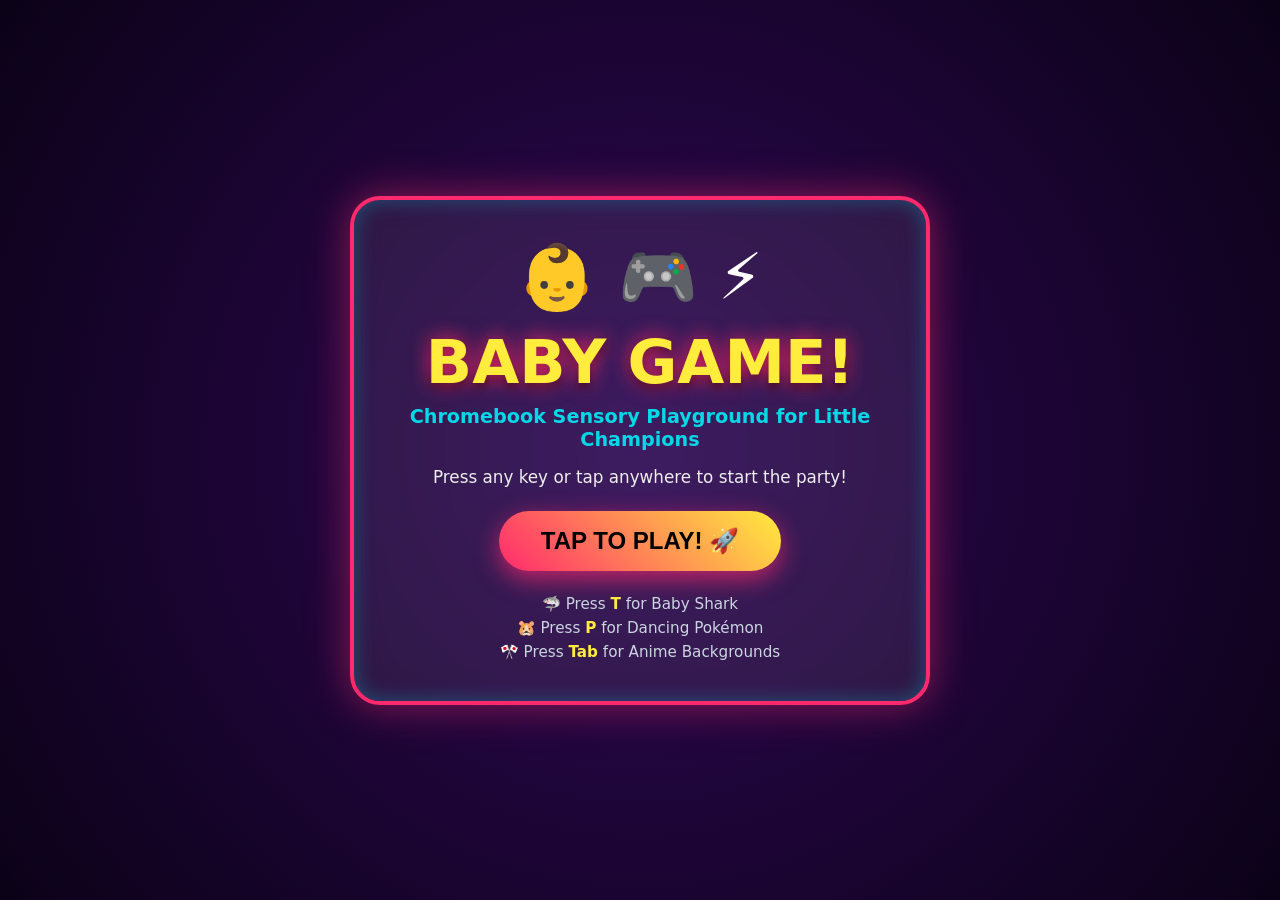
==== index.html @ 0e8cd8f7 "Initial release of Baby Game: Chromebook toddler sensory playground" ====
<!DOCTYPE html>
<html lang="en">
<head>
  <meta charset="UTF-8">
  <meta name="viewport" content="width=device-width, initial-scale=1.0, user-scalable=no, maximum-scale=1.0, minimum-scale=1.0">
  <title>👶 Baby Game - Chromebook Toddler Sensory Playground</title>
  <link rel="stylesheet" href="styles.css">
  <link rel="manifest" href="manifest.json">
  <meta name="theme-color" content="#FF2A6D">
  <meta name="mobile-web-app-capable" content="yes">
  <meta name="apple-mobile-web-app-capable" content="yes">
</head>
<body class="theme-dbz">
  <!-- Screen Shock/Filter Layers -->
  <div id="crt-overlay" class="overlay-layer"></div>
  <div id="disco-overlay" class="overlay-layer"></div>
  <div id="strobe-overlay" class="overlay-layer"></div>
  <div id="invert-overlay" class="overlay-layer"></div>

  <!-- Primary Render Surface -->
  <canvas id="game-canvas"></canvas>

  <!-- Big Floating Notification HUD (Letters, Numbers, Words for Toddler) -->
  <div id="splash-banner" class="hidden">
    <div id="splash-letter">A</div>
    <div id="splash-word">APPLE</div>
  </div>

  <!-- Top Toddler Defense & Quick Controls HUD (Subtle and Toddler-Safe) -->
  <header id="game-hud">
    <div class="hud-left">
      <span class="badge" id="theme-badge">⚡ DBZ Saiyan Aura</span>
      <span class="badge" id="shark-badge">🦈 Baby Shark: OFF</span>
      <span class="badge" id="poke-badge">🐹 Dancers: OFF</span>
    </div>
    <div class="hud-right">
      <button id="btn-fullscreen" class="hud-btn" title="Fullscreen (F4)">⛶ Fullscreen</button>
      <button id="btn-shark" class="hud-btn" title="Baby Shark Song (T)">🦈 Shark Song</button>
      <button id="btn-poke" class="hud-btn" title="Dance Party (P)">🐹 Dance Party</button>
      <button id="btn-theme" class="hud-btn" title="Next Anime Theme (Tab)">🎌 Next Theme</button>
      <button id="btn-clear" class="hud-btn danger" title="Clear Screen (Esc)">🧹 Clear</button>
    </div>
  </header>

  <!-- Start / Unlock Modal for Audio (Browser Autoplay Policy) -->
  <div id="start-overlay" class="overlay-screen active">
    <div class="start-card">
      <div class="mascot-bounce">👶 🎮 ⚡</div>
      <h1>BABY GAME!</h1>
      <p class="subtitle">Chromebook Sensory Playground for Little Champions</p>
      <p class="desc">Press any key or tap anywhere to start the party!</p>
      <button id="btn-start" class="start-btn">TAP TO PLAY! 🚀</button>
      <div class="quick-hints">
        <span>🦈 Press <b>T</b> for Baby Shark</span>
        <span>🐹 Press <b>P</b> for Dancing Pokémon</span>
        <span>🎌 Press <b>Tab</b> for Anime Backgrounds</span>
      </div>
    </div>
  </div>

  <!-- Scripts -->
  <script src="audio.js"></script>
  <script src="anime.js"></script>
  <script src="effects.js"></script>
  <script src="keys.js"></script>
  <script>
    // Register Service Worker for 100% Offline Chromebook Play
    if ('serviceWorker' in navigator) {
      window.addEventListener('load', () => {
        navigator.serviceWorker.register('sw.js').catch(() => {});
      });
    }
  </script>
</body>
</html>
---- styles.css ----
/* Baby Game Styles - Fullscreen Toddler Sensory Engine */

:root {
  --primary-pink: #ff2a6d;
  --electric-blue: #05d9e8;
  --neon-yellow: #ffec3d;
  --lime-green: #00f076;
  --deep-purple: #1f1147;
}

* {
  box-sizing: border-box;
  margin: 0;
  padding: 0;
  user-select: none;
  -webkit-user-select: none;
  -webkit-touch-callout: none;
}

html, body {
  width: 100vw;
  height: 100vh;
  overflow: hidden;
  background-color: #0d0e15;
  font-family: 'Comic Sans MS', 'Chalkboard SE', 'Fredoka One', system-ui, -apple-system, sans-serif;
  touch-action: none;
}

/* Primary Canvas */
#game-canvas {
  position: absolute;
  top: 0;
  left: 0;
  width: 100%;
  height: 100%;
  z-index: 1;
  display: block;
}

/* Fullscreen Overlays for Drastic Visual Filters */
.overlay-layer {
  position: absolute;
  top: 0;
  left: 0;
  width: 100%;
  height: 100%;
  pointer-events: none;
  z-index: 5;
  opacity: 0;
  transition: opacity 0.15s ease-out;
}

/* CRT Scanline Filter */
#crt-overlay.active {
  opacity: 0.85;
  background: linear-gradient(rgba(18, 16, 16, 0) 50%, rgba(0, 0, 0, 0.45) 50%),
              linear-gradient(90deg, rgba(255, 0, 0, 0.05), rgba(0, 255, 0, 0.02), rgba(0, 0, 255, 0.05));
  background-size: 100% 4px, 6px 100%;
}

/* Disco Strobe */
#disco-overlay.active {
  opacity: 0.6;
  animation: discoFlicker 0.25s infinite alternate;
}

@keyframes discoFlicker {
  0%   { background-color: rgba(255, 0, 128, 0.4); }
  25%  { background-color: rgba(0, 255, 255, 0.4); }
  50%  { background-color: rgba(255, 235, 59, 0.4); }
  75%  { background-color: rgba(76, 175, 80, 0.4); }
  100% { background-color: rgba(156, 39, 176, 0.4); }
}

/* Strobe Flash */
#strobe-overlay.flash {
  opacity: 1;
  background-color: #ffffff;
  animation: flashFade 0.35s ease-out forwards;
}

@keyframes flashFade {
  0% { opacity: 0.95; }
  100% { opacity: 0; }
}

/* Psychedelic Invert */
#invert-overlay.active {
  opacity: 1;
  backdrop-filter: invert(100%) hue-rotate(180deg);
  -webkit-backdrop-filter: invert(100%) hue-rotate(180deg);
}

/* Screen Shake (Gentle and Earthquake) */
body.shake-gentle {
  animation: screenShakeGentle 0.25s cubic-bezier(.36,.07,.19,.97) both;
}

body.shake-quake {
  animation: screenShakeQuake 0.55s cubic-bezier(.36,.07,.19,.97) both;
}

@keyframes screenShakeGentle {
  10%, 90% { transform: translate3d(-3px, 2px, 0); }
  20%, 80% { transform: translate3d(4px, -3px, 0); }
  30%, 50%, 70% { transform: translate3d(-6px, 4px, 0); }
  40%, 60% { transform: translate3d(6px, -4px, 0); }
}

@keyframes screenShakeQuake {
  10%, 90% { transform: translate3d(-12px, 8px, 0) rotate(-1deg); }
  20%, 80% { transform: translate3d(14px, -10px, 0) rotate(1.5deg); }
  30%, 50%, 70% { transform: translate3d(-18px, 12px, 0) rotate(-2deg); }
  40%, 60% { transform: translate3d(18px, -14px, 0) rotate(2deg); }
}

/* Big Splash Banner (Toddler Visual Center) */
#splash-banner {
  position: absolute;
  top: 50%;
  left: 50%;
  transform: translate(-50%, -50%) scale(1);
  display: flex;
  flex-direction: column;
  align-items: center;
  justify-content: center;
  z-index: 10;
  pointer-events: none;
  opacity: 1;
  transition: transform 0.25s cubic-bezier(0.175, 0.885, 0.32, 1.275), opacity 0.4s ease-out;
}

#splash-banner.hidden {
  opacity: 0;
  transform: translate(-50%, -50%) scale(0.2);
}

#splash-letter {
  font-size: clamp(6rem, 18vw, 16rem);
  font-weight: 900;
  color: #fff;
  text-shadow: 0 0 20px #ff2a6d, 0 0 40px #ffec3d, 0 10px 30px rgba(0,0,0,0.8);
  line-height: 1;
  animation: bounceScale 0.4s ease-out;
}

#splash-word {
  font-size: clamp(2rem, 5vw, 4.5rem);
  font-weight: 800;
  color: #ffec3d;
  background: rgba(0, 0, 0, 0.65);
  padding: 8px 30px;
  border-radius: 40px;
  border: 4px solid #fff;
  box-shadow: 0 8px 30px rgba(0,0,0,0.6);
  letter-spacing: 2px;
  text-transform: uppercase;
}

@keyframes bounceScale {
  0% { transform: scale(0.3) rotate(-10deg); }
  60% { transform: scale(1.15) rotate(5deg); }
  100% { transform: scale(1) rotate(0deg); }
}

/* Subtle, Toddler-Proof Top HUD */
#game-hud {
  position: absolute;
  top: 12px;
  left: 14px;
  right: 14px;
  display: flex;
  justify-content: space-between;
  align-items: center;
  z-index: 20;
  pointer-events: auto;
}

.hud-left {
  display: flex;
  gap: 8px;
  flex-wrap: wrap;
}

.badge {
  background: rgba(15, 15, 25, 0.75);
  backdrop-filter: blur(8px);
  color: #fff;
  padding: 6px 14px;
  border-radius: 20px;
  font-size: 0.85rem;
  font-weight: bold;
  border: 1px solid rgba(255, 255, 255, 0.2);
  box-shadow: 0 4px 12px rgba(0,0,0,0.3);
}

.badge.active {
  background: #ff2a6d;
  border-color: #ffec3d;
  color: #fff;
  animation: pulseBadge 1.2s infinite;
}

@keyframes pulseBadge {
  0%, 100% { transform: scale(1); }
  50% { transform: scale(1.06); }
}

.hud-right {
  display: flex;
  gap: 8px;
}

.hud-btn {
  background: rgba(255, 255, 255, 0.2);
  backdrop-filter: blur(10px);
  color: #fff;
  border: 2px solid rgba(255, 255, 255, 0.4);
  padding: 8px 14px;
  border-radius: 20px;
  font-size: 0.9rem;
  font-weight: 700;
  cursor: pointer;
  transition: all 0.15s ease;
  box-shadow: 0 4px 10px rgba(0,0,0,0.3);
}

.hud-btn:hover, .hud-btn:active {
  background: #05d9e8;
  color: #000;
  border-color: #fff;
  transform: translateY(-2px);
}

.hud-btn.danger {
  background: rgba(255, 42, 109, 0.4);
}

.hud-btn.danger:hover {
  background: #ff2a6d;
  color: #fff;
}

/* Start Overlay (Audio Autoplay Policy unlocker) */
.overlay-screen {
  position: absolute;
  top: 0;
  left: 0;
  width: 100%;
  height: 100%;
  background: radial-gradient(circle at center, #2e0854, #0b0217);
  z-index: 100;
  display: flex;
  align-items: center;
  justify-content: center;
  transition: opacity 0.3s ease;
}

.overlay-screen:not(.active) {
  opacity: 0;
  pointer-events: none;
}

.start-card {
  background: rgba(255, 255, 255, 0.08);
  border: 4px solid #ff2a6d;
  box-shadow: 0 0 40px rgba(255, 42, 109, 0.5), inset 0 0 20px rgba(5, 217, 232, 0.3);
  backdrop-filter: blur(16px);
  padding: 40px 30px;
  border-radius: 30px;
  text-align: center;
  max-width: 580px;
  width: 90%;
  color: #fff;
}

.mascot-bounce {
  font-size: 4rem;
  margin-bottom: 12px;
  animation: mascotHop 0.8s infinite alternate ease-in-out;
}

@keyframes mascotHop {
  0% { transform: translateY(0); }
  100% { transform: translateY(-16px); }
}

.start-card h1 {
  font-size: clamp(2.4rem, 6vw, 3.8rem);
  font-weight: 900;
  color: #ffec3d;
  text-shadow: 0 0 20px #ff2a6d, 0 4px 10px rgba(0,0,0,0.8);
  margin-bottom: 8px;
}

.subtitle {
  font-size: 1.2rem;
  font-weight: bold;
  color: #05d9e8;
  margin-bottom: 16px;
}

.desc {
  font-size: 1.05rem;
  color: #eee;
  margin-bottom: 24px;
}

.start-btn {
  background: linear-gradient(45deg, #ff2a6d, #ffec3d);
  color: #000;
  font-size: 1.5rem;
  font-weight: 900;
  border: none;
  padding: 16px 42px;
  border-radius: 50px;
  cursor: pointer;
  box-shadow: 0 8px 25px rgba(255, 42, 109, 0.7);
  transition: transform 0.15s ease, box-shadow 0.15s ease;
}

.start-btn:hover {
  transform: scale(1.08);
  box-shadow: 0 12px 35px rgba(255, 236, 61, 0.8);
}

.quick-hints {
  margin-top: 24px;
  display: flex;
  flex-direction: column;
  gap: 6px;
  font-size: 0.95rem;
  color: #cbd5e1;
}

.quick-hints span b {
  color: #ffec3d;
}

/* Mobile & Small Chromebook tweaks */
@media (max-width: 640px) {
  #game-hud {
    flex-direction: column;
    align-items: stretch;
    gap: 8px;
  }
  .hud-right {
    justify-content: center;
    flex-wrap: wrap;
  }
}
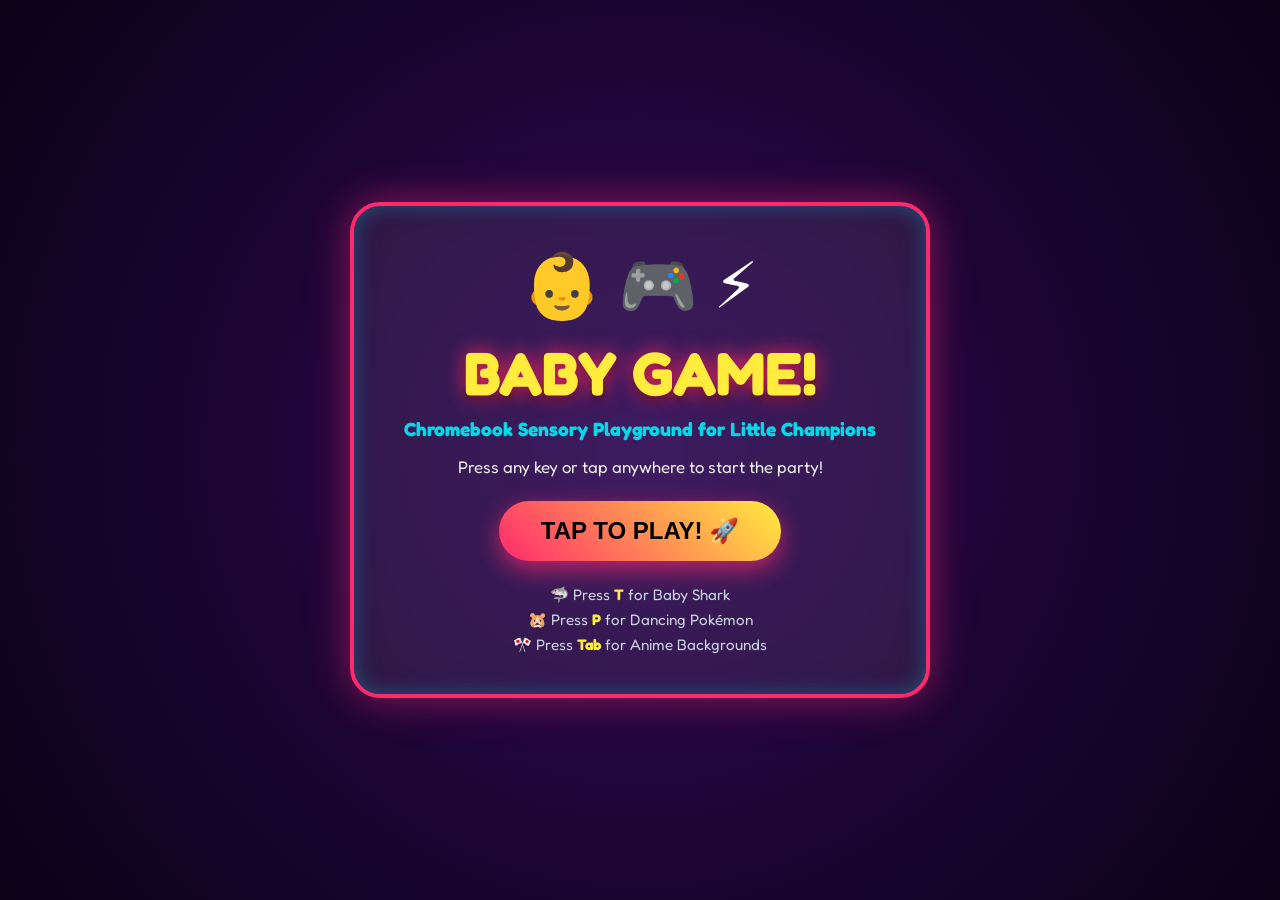
==== commit 1de92cd7: "Transform Pokemon into cute Kawaii Chibi plushies, fix letter legibility, add Dad Voice recording CL" ====
--- a/index.html
+++ b/index.html
@@ -4,6 +4,9 @@
   <meta charset="UTF-8">
   <meta name="viewport" content="width=device-width, initial-scale=1.0, user-scalable=no, maximum-scale=1.0, minimum-scale=1.0">
   <title>👶 Baby Game - Chromebook Toddler Sensory Playground</title>
+  <link rel="preconnect" href="https://fonts.googleapis.com">
+  <link rel="preconnect" href="https://fonts.gstatic.com" crossorigin>
+  <link href="https://fonts.googleapis.com/css2?family=Fredoka:wght@600;900&family=Nunito:wght@800;900&display=swap" rel="stylesheet">
   <link rel="stylesheet" href="styles.css">
   <link rel="manifest" href="manifest.json">
   <meta name="theme-color" content="#FF2A6D">
@@ -32,6 +35,7 @@
       <span class="badge" id="theme-badge">⚡ DBZ Saiyan Aura</span>
       <span class="badge" id="shark-badge">🦈 Baby Shark: OFF</span>
       <span class="badge" id="poke-badge">🐹 Dancers: OFF</span>
+      <span class="badge" id="dad-badge">🎙️ Dad's Voice: READY</span>
     </div>
     <div class="hud-right">
       <button id="btn-fullscreen" class="hud-btn" title="Fullscreen (F4)">⛶ Fullscreen</button>
--- a/styles.css
+++ b/styles.css
@@ -22,7 +22,7 @@
   height: 100vh;
   overflow: hidden;
   background-color: #0d0e15;
-  font-family: 'Comic Sans MS', 'Chalkboard SE', 'Fredoka One', system-ui, -apple-system, sans-serif;
+  font-family: 'Fredoka', 'Nunito', 'Segoe UI', system-ui, -apple-system, sans-serif;
   touch-action: none;
 }
 
@@ -136,23 +136,27 @@
 }
 
 #splash-letter {
-  font-size: clamp(6rem, 18vw, 16rem);
+  font-family: 'Fredoka', 'Nunito', 'Segoe UI', Arial, sans-serif;
+  font-size: clamp(7.5rem, 22vw, 18rem);
   font-weight: 900;
-  color: #fff;
-  text-shadow: 0 0 20px #ff2a6d, 0 0 40px #ffec3d, 0 10px 30px rgba(0,0,0,0.8);
+  color: #ffffff;
+  -webkit-text-stroke: 8px #1e1b4b;
+  text-shadow: 0 0 30px #ff2a6d, 0 0 50px #ffec3d, 0 16px 30px rgba(0,0,0,0.9);
   line-height: 1;
+  letter-spacing: 0;
   animation: bounceScale 0.4s ease-out;
 }
 
 #splash-word {
-  font-size: clamp(2rem, 5vw, 4.5rem);
-  font-weight: 800;
+  font-family: 'Fredoka', 'Nunito', 'Segoe UI', Arial, sans-serif;
+  font-size: clamp(2.2rem, 5.5vw, 4.8rem);
+  font-weight: 900;
   color: #ffec3d;
-  background: rgba(0, 0, 0, 0.65);
-  padding: 8px 30px;
-  border-radius: 40px;
-  border: 4px solid #fff;
-  box-shadow: 0 8px 30px rgba(0,0,0,0.6);
+  background: rgba(15, 23, 42, 0.85);
+  padding: 10px 36px;
+  border-radius: 50px;
+  border: 5px solid #ffffff;
+  box-shadow: 0 10px 35px rgba(0,0,0,0.7);
   letter-spacing: 2px;
   text-transform: uppercase;
 }
